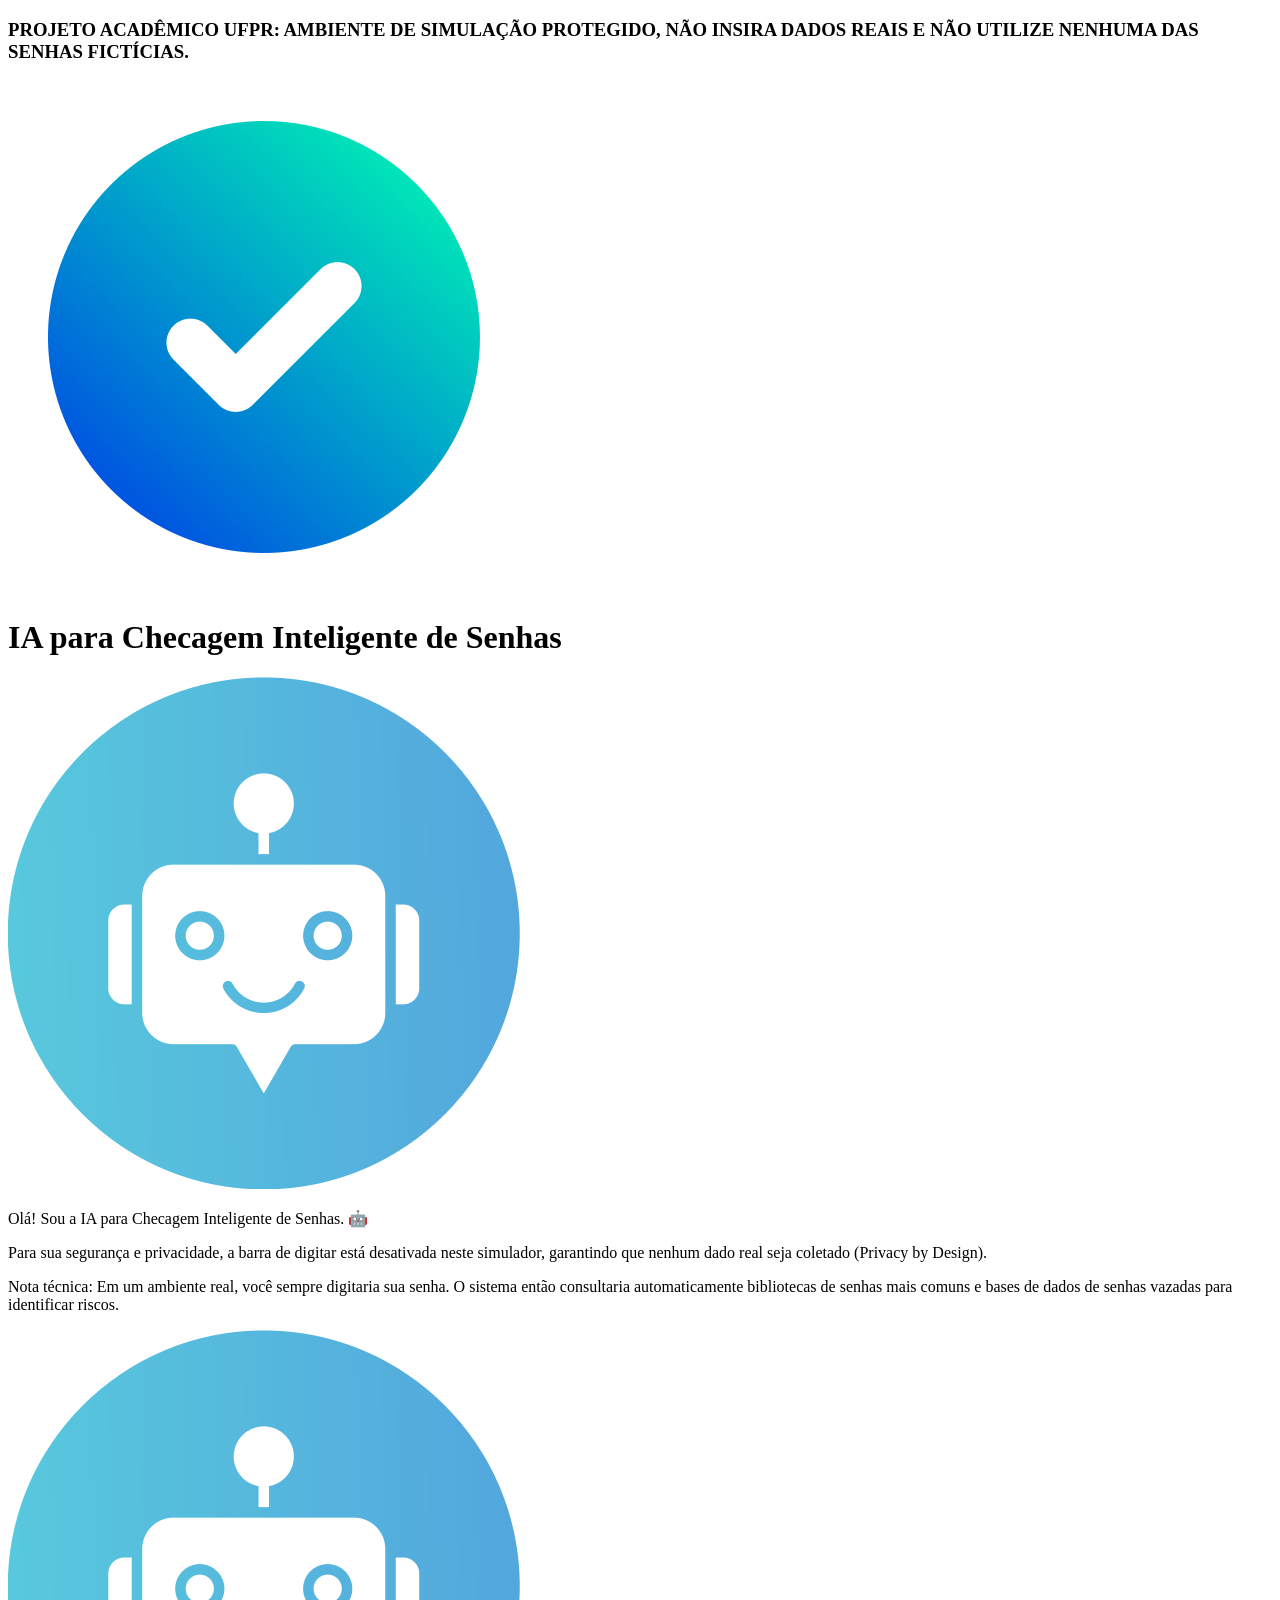
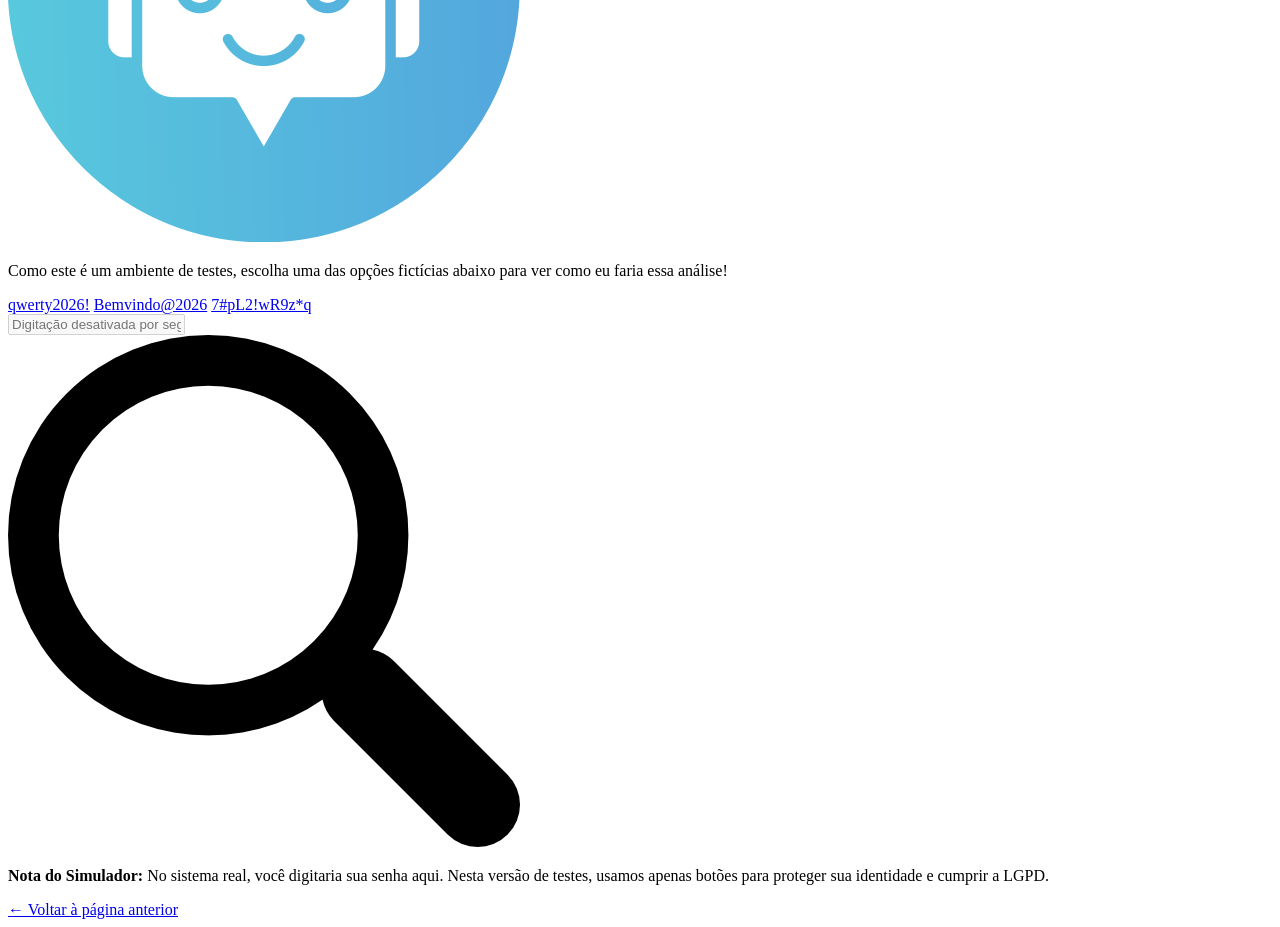
==== pagina2.html @ 12b7cb88 "defiiçâo de balôes" ====
<!DOCTYPE html>
<html lang="pt-br">

<head>
    <meta charset="UTF-8">
    <meta name="viewport" content="width=device-width, initial-scale=1.0">
    <title>IA Checagem de Senhas - Simulação</title>
    <link rel="shortcut icon" href="favicon/favicon.ico" type="image/x-icon">

    <link rel="stylesheet" href="estilos/celular-style.css" media="screen and (max-width: 768px)"> <!--celular-->

    <link rel="stylesheet" href="estilos/tablet-style.css"
        media="screen and (min-width: 769px) and (max-width: 1024px)"> <!--tablet-->

    <link rel="stylesheet" href="estilos/pc-style.css" media="screen and (min-width: 1025px)"> <!--pc-->

    <style>
        @import url('https://fonts.googleapis.com/css2?family=Inter:ital,opsz,wght@0,14..32,100..900;1,14..32,100..900&display=swap');
    </style>
</head>

<body>

    <div class="aviso">
        <h3>PROJETO ACADÊMICO UFPR: AMBIENTE DE SIMULAÇÃO PROTEGIDO, NÃO INSIRA DADOS REAIS E NÃO UTILIZE NENHUMA DAS
            SENHAS FICTÍCIAS.</h3>
    </div>

    <div class="layout-colunas">
        <header class="container1" id="inicio1">
            <div class="header">
                <div class="logo">
                    <img src="favicon/logo.png" alt="Logo IA Senhas">
                </div>

                <div class="titulo-principal">
                    <h1>IA para Checagem Inteligente de Senhas</h1>
                </div>
            </div>
        </header>

        <main class="container2">
            <!-- Área principal de Chat -->
            <div class="chat-container">

                <!-- Mensagem do Robô (IA) -->
                <div class="mensagem robo">
                    <div class="avatar">
                        <img src="favicon/bot.png" alt="Ícone Robô">
                    </div>
                    <div class="balao balao-robo">
                        <p>Olá! Sou a IA para Checagem Inteligente de Senhas. 🤖</p>
                        <p>Para sua segurança e privacidade, a barra de digitar está desativada neste simulador, garantindo que nenhum dado real seja coletado (Privacy by Design).</p>
                        <p>Nota técnica: Em um ambiente real, você sempre digitaria sua senha. O sistema então consultaria automaticamente bibliotecas de senhas mais comuns e bases de dados de senhas vazadas para identificar riscos.</p>
                        <p></p>
                    </div>
                </div>

                <!-- Nova Mensagem do Robô pedindo para escolher -->
                <div class="mensagem robo">
                    <div class="avatar">
                        <img src="favicon/bot.png" alt="Ícone Robô">
                    </div>
                    <div class="balao balao-robo">
                        <p>Como este é um ambiente de testes, escolha uma das opções fictícias abaixo para ver como eu faria essa análise!</p>
                    </div>
                </div>

                <!-- Opções de Senhas Fictícias -->
                <div class="opcoes-senha">
                    <a href="pagina3-sen1.html" class="botao-senha">qwerty2026!</a>
                    <a href="#" class="botao-senha">Bemvindo@2026</a>
                    <a href="#" class="botao-senha">7#pL2!wR9z*q</a>
                </div>
                
                <!-- Área de Input Desativada -->
                <div class="area-digitacao">
                    <input type="text" class="barra-busca" placeholder="Digitação desativada por segurança..." disabled>
                    <div class="botao-imagem">
                        <!-- Espaço para adicionar a imagem/ícone no lado direito -->
                        <img src="favicon/magnifying-glass.png" alt="Ícone Enviar">
                    </div>
                </div>
                
                <p class="nota-simulador"><strong>Nota do Simulador:</strong> No sistema real, você digitaria sua senha aqui. Nesta versão de testes, usamos apenas botões para proteger sua identidade e cumprir a LGPD.</p>

                <!-- Botão Voltar -->
                <div class="voltar-container">
                    <a href="index.html" class="botao-voltar">← Voltar à página anterior</a>
                </div>

            </div>
        </main>
    </div>

    <footer>

    </footer>

</body>

</html>
---- estilos/celular-style.css ----
@charset "UTF-8";

/* Importação da fonte no topo (fora do @media para evitar erros) */
@import url('https://fonts.googleapis.com/css2?family=Inter:ital,opsz,wght@0,14..32,100..900;1,14..32,100..900&display=swap');

:root {
    --cor1: #0D1117;
    --cor2: #161B22;
    --cor3: #30363D;
    --cor4: #238636;
    --cor5: #D29922;
    --cor6: #DA3633;
    --cor7: #E6EDF3;
    --cor8: #8B949E;
    --cor9: #79C0FF;

    --font1: "Inter", sans-serif;
}

/* TELA CELULAR (DE 0PX ATÉ 768PX) */
@media screen and (max-width: 768px) {

    /* RESET E GLOBAIS (Baseado no seu modelo) */
    * {
        margin: 0px;
        padding: 0px;
        box-sizing: border-box;
        font-family: var(--font1);
    }

    html {
        scroll-behavior: smooth;
    }

    body {
        width: 100%;
        overflow-x: hidden;
        background-color: var(--cor1);
        color: var(--cor7);
    }

    h1, h2, h3, legend {
        font-family: var(--font1);
    }

    /* --- AVISO NO TOPO --- */
    .aviso {
        background-color: rgba(121, 192, 255, 0.1); /* Fundo azul suave e transparente */
        color: var(--cor9); /* Texto azul para combinar com os títulos */
        border-bottom: 1px solid rgba(121, 192, 255, 0.3); /* Linha sutil azulada */
        text-align: center;
        padding: 10px; /* Um pouco mais de espaço */
    }

    .aviso h3 {
        font-size: 12px; /* Letra levemente maior */
        font-weight: 500;
        margin: 0;
        letter-spacing: 0.5px;
    }

    /* --- ESTRUTURA DE COLUNAS --- */
    .layout-colunas {
        display: flex;
        flex-direction: column;
        width: 100%;
    }

    /* --- HEADER --- */
    header.container1 {
        background-color: var(--cor2);
        width: 100%;
        border-bottom: 2px solid var(--cor3);
        padding: 20px 10px;
    }

    .header {
        display: flex;
        flex-direction: column;
        align-items: center;
        justify-content: center;
        gap: 15px;
        width: 100%;
    }

    .logo {
        display: flex;
        align-items: center;
        justify-content: center;
    }

    .logo img {
        height: 90px;
        width: auto;
        margin: 0;
    }

    .titulo-principal h1 {
        font-size: 1.8em;
        margin: 0;
        text-align: center;
        color: var(--cor9);
        text-shadow: 2px 2px 4px rgba(0, 0, 0, 0.4);
    }

    /* --- CONTEÚDO PRINCIPAL --- */
    main.container2 {
        width: 100%;
        padding: 20px;
        display: flex;
        flex-direction: column;
        align-items: center;
    }

    .artigo article {
        background-color: var(--cor2);
        border: 1px solid var(--cor3);
        border-radius: 15px;
        padding: 20px;
        display: flex;
        flex-direction: column;
        gap: 15px;
        box-shadow: 2px 4px 10px rgba(0, 0, 0, 0.3);
    }

    .artigo h2 {
        color: var(--cor9);
        text-align: center;
        font-size: 1.6em;
    }

    .artigo p {
        line-height: 1.5;
        text-align: justify;
        font-size: 16px;
        color: var(--cor7);
    }

    .artigo strong {
        color: var(--cor8);
    }

    /* --- CHAT - MENSAGENS --- */
    .chat-container {
        width: 100%;
        display: flex;
        flex-direction: column;
        gap: 35px; /* Espaçamento aumentado para dar mais respiro entre os balões */
    }

    .mensagem {
        display: flex;
        align-items: flex-start; /* Alinha o avatar e o balão no topo */
        gap: 10px; /* Espaço entre o avatar e o balão */
    }

    .avatar img {
        width: 45px; /* Tamanho do ícone de usuário/bot */
        height: 45px;
        border-radius: 50%; /* Deixa o ícone redondo */
        object-fit: cover;
    }

    .balao {
        background-color: var(--cor3);
        padding: 15px;
        border-radius: 15px;
        border-top-left-radius: 0; /* Faz a pontinha do balão apontar para o robô na esquerda */
        max-width: 85%; /* Evita que o balão encoste totalmente na borda direita */
    }

    .balao p {
        margin-bottom: 10px;
        line-height: 1.4;
    }

    .balao p:last-child {
        margin-bottom: 0;
    }

    /* --- MENSAGEM DO USUÁRIO --- */
    .mensagem.usuario {
        justify-content: flex-end; /* Alinha o balão do usuário à direita */
    }

    .balao-usuario {
        background-color: var(--cor4); /* Verde para diferenciar do bot */
        color: #ffffff;
        border-top-left-radius: 15px; /* Restaura a borda esquerda arredondada */
        border-top-right-radius: 0; /* Faz a pontinha apontar para o usuário na direita */
    }

    /* --- OPÇÕES DE SENHAS FICTÍCIAS --- */
    .opcoes-senha {
        display: flex;
        flex-direction: row;
        flex-wrap: wrap; /* Permite que os botões quebrem linha se a tela for muito pequena */
        justify-content: center; /* Centraliza os botões na tela */
        gap: 10px; /* Espaço entre os botões reduzido um pouquinho para caberem melhor */
        width: 100%;
    }

    .botao-senha {
        background-color: var(--cor2);
        color: var(--cor9);
        border: 2px solid var(--cor3);
        padding: 10px 14px; /* Levemente menor para caber perfeitamente no mobile */
        border-radius: 20px; /* Bordas bem arredondadas como balões */
        text-align: center;
        text-decoration: none;
        font-weight: 600;
        font-size: 16px;
    }

    .botao-senha:active {
        background-color: var(--cor3);
    }

    /* --- ÁREA DE DIGITAÇÃO (BARRA DE BUSCA DESATIVADA) --- */
    .area-digitacao {
        display: flex;
        align-items: center;
        background-color: var(--cor3); /* Fundo uniforme escuro */
        border-radius: 25px; /* Bordas bem arredondadas, estilo pílula */
        padding: 5px 15px;
        width: 100%;
        margin-top: -15px; /* Puxa a barra para mais perto das opções acima */
    }

    .barra-busca {
        flex-grow: 1; /* Faz a barra de texto esticar e empurrar o ícone para o canto */
        background-color: transparent; /* Pega a cor uniforme da div 'area-digitacao' */
        border: none;
        color: var(--cor8); /* Cor do texto (cinza) para aparência de inativo */
        font-size: 14px;
        padding: 10px 5px;
        outline: none; /* Remove aquela linha em volta ao clicar */
        cursor: not-allowed; /* Mostra cursor de bloqueado ao passar o mouse */
    }

    .botao-imagem img {
        width: 24px;
        height: 24px;
        opacity: 0.5; /* Deixa o ícone levemente transparente indicando inatividade */
    }

    /* --- NOTA DO SIMULADOR --- */
    .nota-simulador {
        font-size: 12px;
        color: var(--cor8); /* Tom de cinza para ficar discreto */
        text-align: center;
        margin-top: -25px; /* Puxa a nota para colar na barra de busca (compensa o gap) */
        font-style: italic;
    }

    /* --- BOTÃO VOLTAR AO INÍCIO --- */
    .voltar-container {
        display: flex;
        justify-content: center;
        width: 100%;
        margin-top: -15px; /* Compensa o espaçamento do chat para ficar mais próximo da nota */
    }

    .botao-voltar {
        color: var(--cor8); /* Cor discreta para não tirar o foco da simulação */
        text-decoration: none;
        font-size: 12px;
        padding: 6px 14px;
        border: 1px solid var(--cor8); /* Apenas uma linha ao redor */
        border-radius: 15px;
    }

    /* --- BOTÃO INICIAR SIMULAÇÃO --- */
    .artigo a {
        background-color: var(--cor2);
        color: var(--cor9);
        border: 2px solid var(--cor3);
        background-color: var(--cor4); /* Verde igual aos botões de senha */
        color: #ffffff;
        border: 2px solid var(--cor4);
        padding: 10px 14px;
        border-radius: 20px; /* Bordas bem arredondadas como balões */
        text-align: center;
        text-decoration: none;
        font-weight: 600;
        font-size: 16px;
        margin-top: 15px;
        box-shadow: 0 2px 5px rgba(0,0,0,0.3);
    }

    .artigo a:active {
        background-color: var(--cor3);
        background-color: #1e702e;
        border-color: #1e702e;
    }

    /* --- FOOTER --- */
    footer {
        background-color: var(--cor2);
        padding: 20px;
        margin-top: 30px;
        border-top: 4px solid var(--cor3);
        min-height: 80px;
    }
}
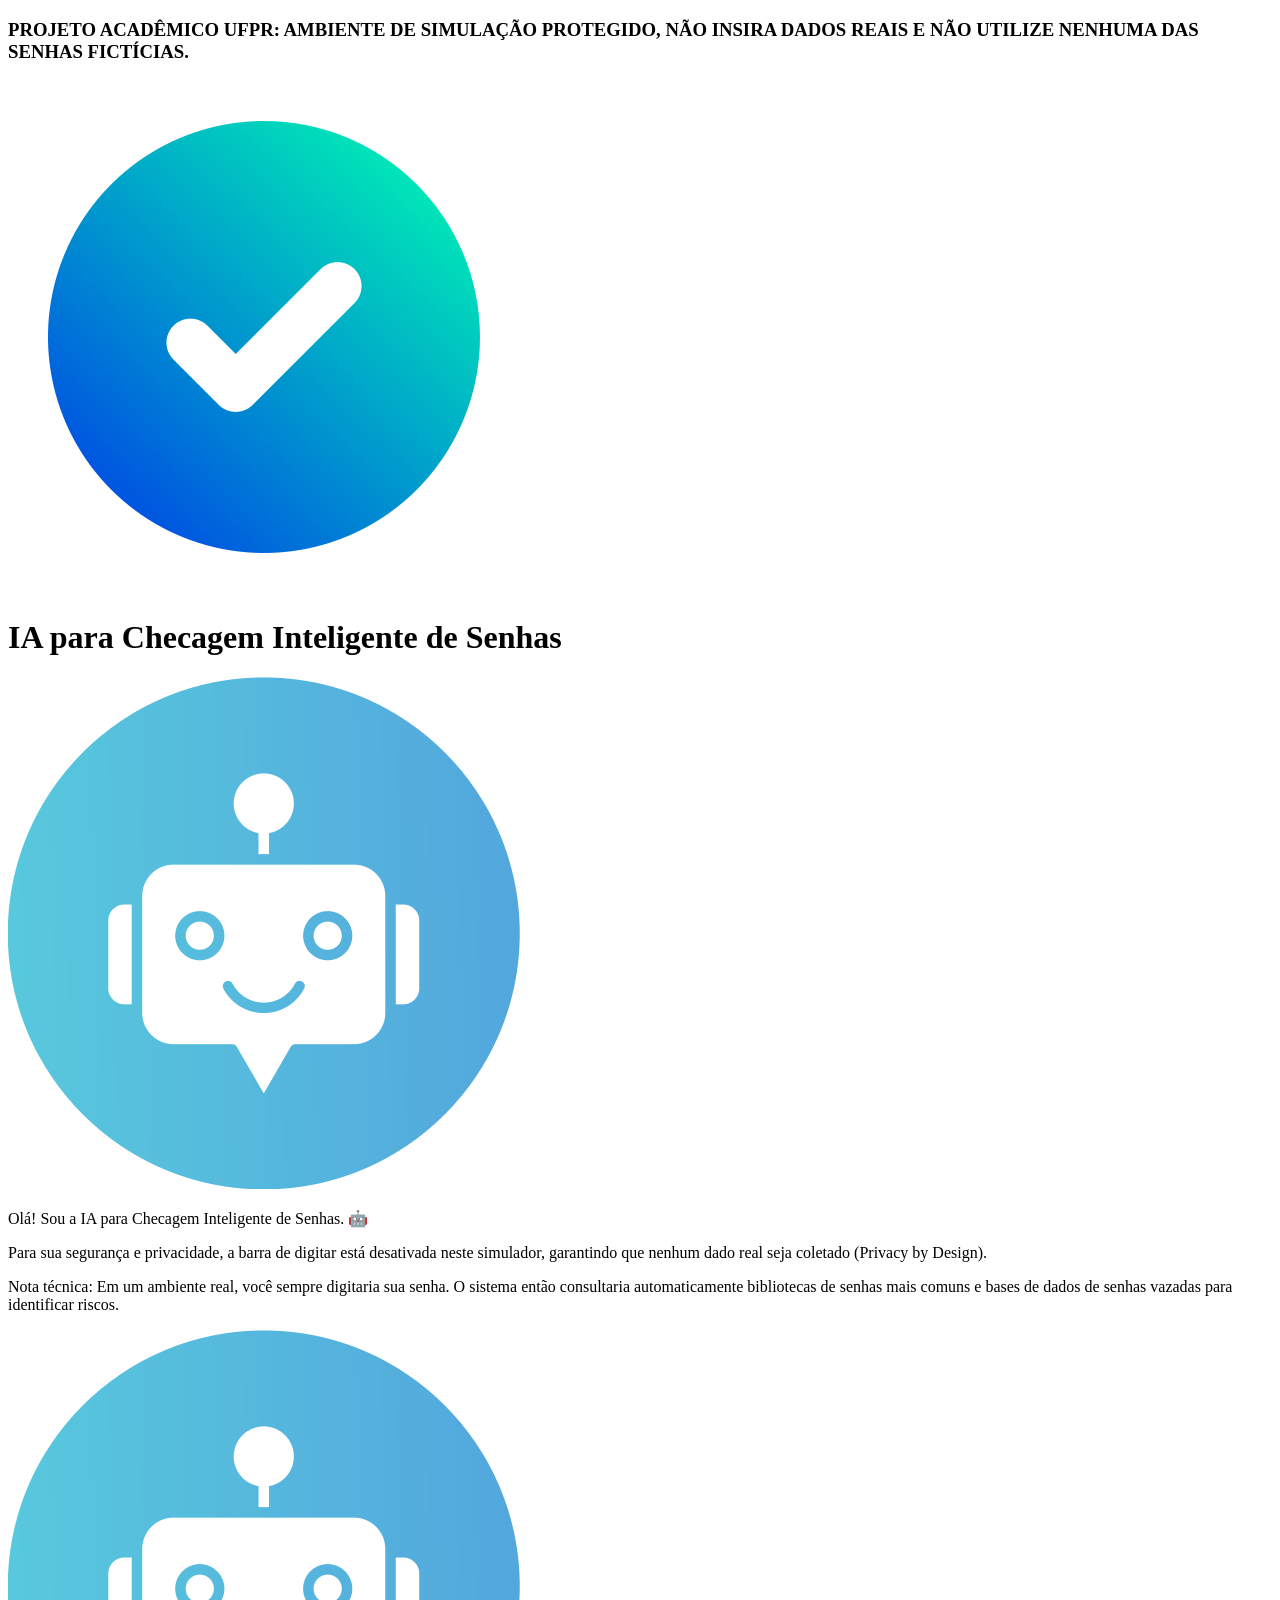
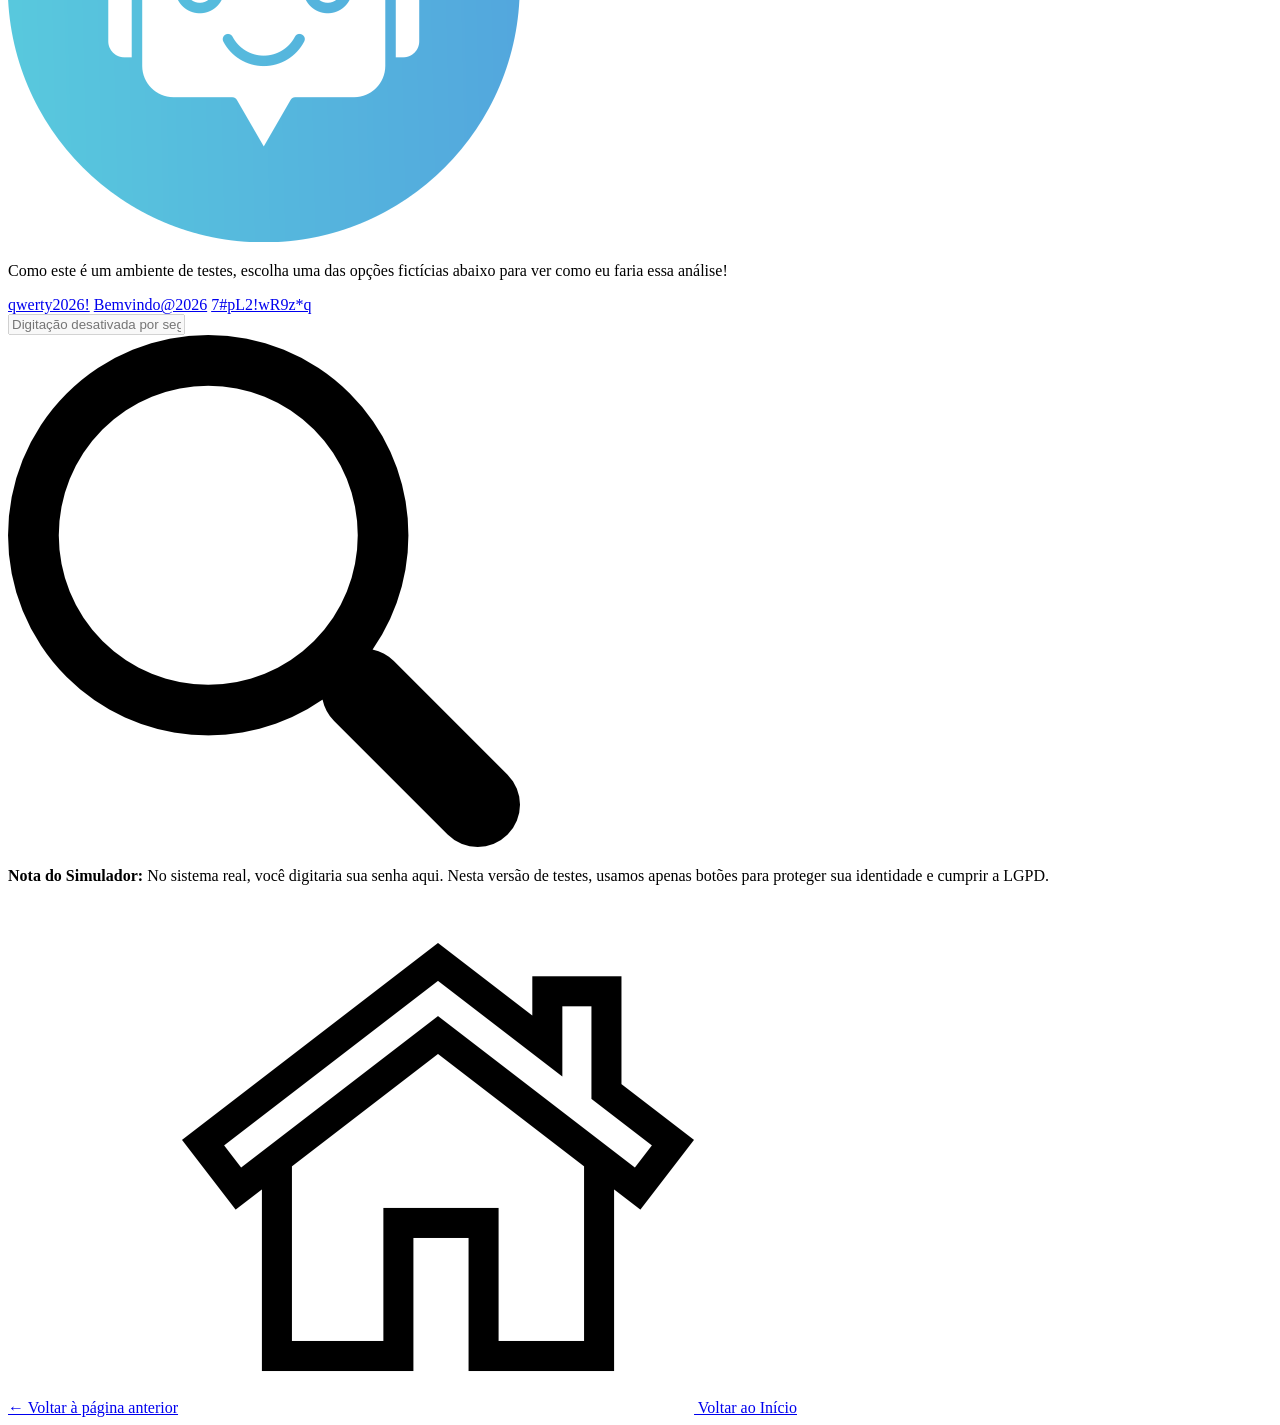
==== commit ed8dda74: "-" ====
--- a/pagina2.html
+++ b/pagina2.html
@@ -69,7 +69,7 @@
                 <!-- Opções de Senhas Fictícias -->
                 <div class="opcoes-senha">
                     <a href="pagina3-sen1.html" class="botao-senha">qwerty2026!</a>
-                    <a href="#" class="botao-senha">Bemvindo@2026</a>
+                    <a href="pagina4-sen2.html" class="botao-senha">Bemvindo@2026</a>
                     <a href="#" class="botao-senha">7#pL2!wR9z*q</a>
                 </div>
                 
@@ -87,6 +87,7 @@
                 <!-- Botão Voltar -->
                 <div class="voltar-container">
                     <a href="index.html" class="botao-voltar">← Voltar à página anterior</a>
+                    <a href="index.html" class="botao-voltar"><img src="favicon/home.png" alt="Ícone Casa"> Voltar ao Início</a>
                 </div>
 
             </div>
--- a/estilos/celular-style.css
+++ b/estilos/celular-style.css
@@ -257,17 +257,29 @@
     .voltar-container {
         display: flex;
         justify-content: center;
+        gap: 10px;
+        flex-wrap: wrap;
         width: 100%;
         margin-top: -15px; /* Compensa o espaçamento do chat para ficar mais próximo da nota */
     }
 
     .botao-voltar {
+        display: flex;
+        align-items: center;
+        gap: 5px; /* Espaço entre o ícone e o texto */
         color: var(--cor8); /* Cor discreta para não tirar o foco da simulação */
         text-decoration: none;
         font-size: 12px;
         padding: 6px 14px;
         border: 1px solid var(--cor8); /* Apenas uma linha ao redor */
         border-radius: 15px;
+    }
+    
+    .botao-voltar img {
+        width: 14px;
+        height: 14px;
+        opacity: 0.7; /* Deixa o ícone suave para combinar com o texto cinza */
+        filter: invert(1); /* Transforma o ícone preto em branco para aparecer no fundo escuro */
     }
 
     /* --- BOTÃO INICIAR SIMULAÇÃO --- */
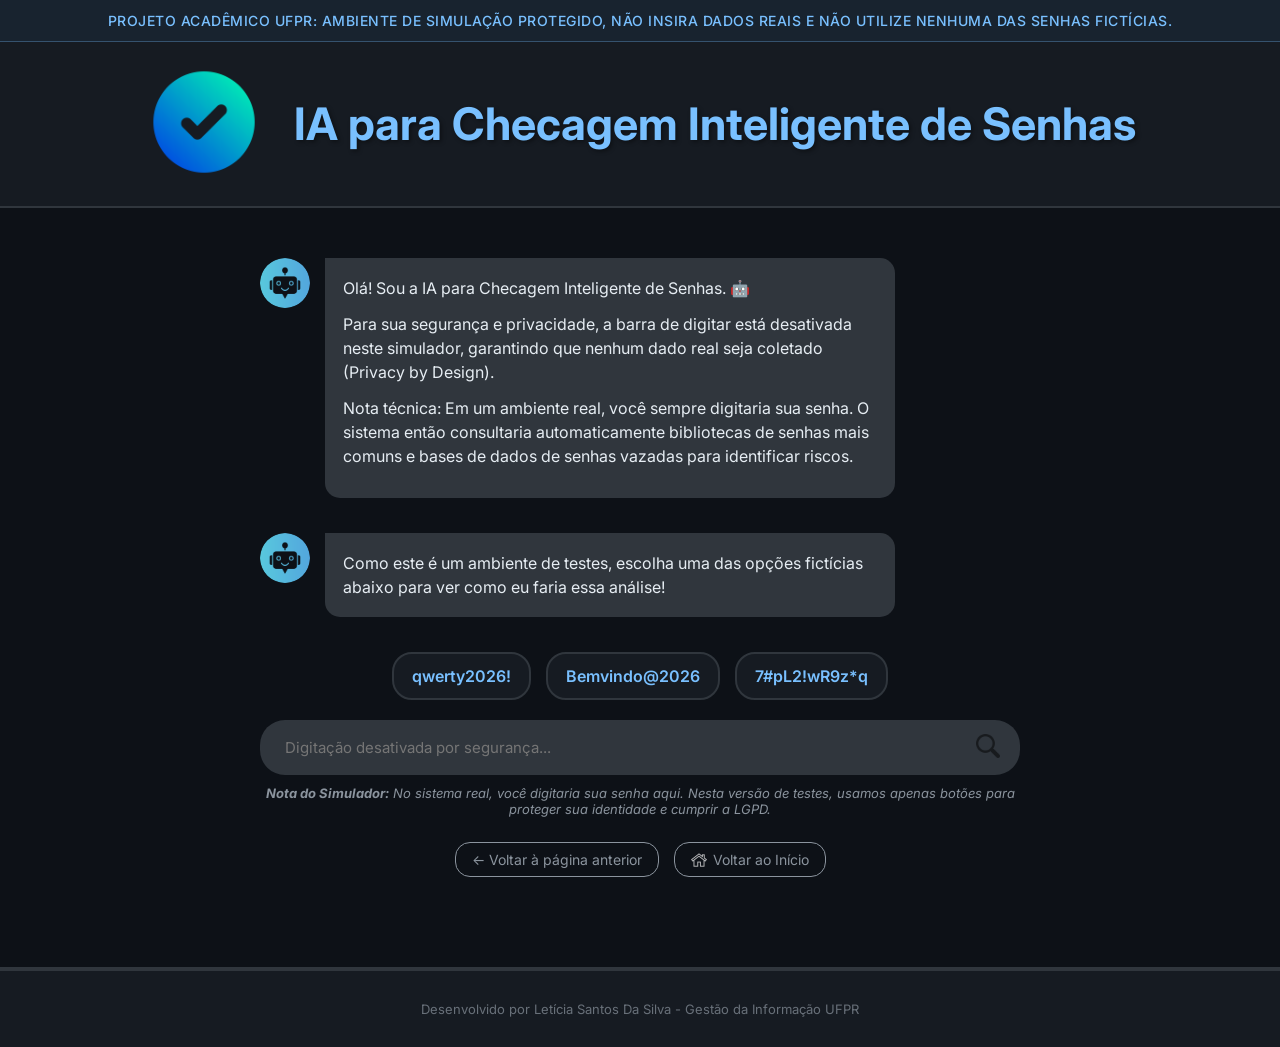
==== commit b3ac5e1d: "finalizado" ====
--- a/pagina2.html
+++ b/pagina2.html
@@ -70,7 +70,7 @@
                 <div class="opcoes-senha">
                     <a href="pagina3-sen1.html" class="botao-senha">qwerty2026!</a>
                     <a href="pagina4-sen2.html" class="botao-senha">Bemvindo@2026</a>
-                    <a href="#" class="botao-senha">7#pL2!wR9z*q</a>
+                    <a href="pagina5-sen3.html" class="botao-senha">7#pL2!wR9z*q</a>
                 </div>
                 
                 <!-- Área de Input Desativada -->
@@ -95,7 +95,7 @@
     </div>
 
     <footer>
-
+        <p>Desenvolvido por Letícia Santos Da Silva - Gestão da Informação UFPR</p>
     </footer>
 
 </body>
--- a/estilos/tablet-style.css
+++ b/estilos/tablet-style.css
@@ -0,0 +1,327 @@
+@charset "UTF-8";
+
+/* Importação da fonte no topo (fora do @media para evitar erros) */
+@import url('https://fonts.googleapis.com/css2?family=Inter:ital,opsz,wght@0,14..32,100..900;1,14..32,100..900&display=swap');
+
+:root {
+    --cor1: #0D1117;
+    --cor2: #161B22;
+    --cor3: #30363D;
+    --cor4: #238636;
+    --cor5: #D29922;
+    --cor6: #DA3633;
+    --cor7: #E6EDF3;
+    --cor8: #8B949E;
+    --cor9: #79C0FF;
+
+    --font1: "Inter", sans-serif;
+}
+
+/* TELA TABLET (DE 769PX ATÉ 1024PX) */
+@media screen and (min-width: 769px) and (max-width: 1024px) {
+
+    /* RESET E GLOBAIS */
+    * {
+        margin: 0px;
+        padding: 0px;
+        box-sizing: border-box;
+        font-family: var(--font1);
+    }
+
+    html {
+        scroll-behavior: smooth;
+    }
+
+    body {
+        width: 100%;
+        overflow-x: hidden;
+        background-color: var(--cor1);
+        color: var(--cor7);
+    }
+
+    h1, h2, h3, legend {
+        font-family: var(--font1);
+    }
+
+    /* --- AVISO NO TOPO --- */
+    .aviso {
+        background-color: rgba(121, 192, 255, 0.1);
+        color: var(--cor9);
+        border-bottom: 1px solid rgba(121, 192, 255, 0.3);
+        text-align: center;
+        padding: 12px;
+    }
+
+    .aviso h3 {
+        font-size: 13px;
+        font-weight: 500;
+        margin: 0;
+        letter-spacing: 0.5px;
+    }
+
+    /* --- ESTRUTURA DE COLUNAS --- */
+    .layout-colunas {
+        display: flex;
+        flex-direction: column;
+        width: 100%;
+    }
+
+    /* --- HEADER --- */
+    header.container1 {
+        background-color: var(--cor2);
+        width: 100%;
+        border-bottom: 2px solid var(--cor3);
+        padding: 30px 40px;
+    }
+
+    .header {
+        display: flex;
+        flex-direction: column; /* LOGO E TÍTULO EMPILHADOS VERTICALMENTE */
+        align-items: center; /* Alinha o conjunto ao centro */
+        justify-content: center;
+        gap: 20px; /* Espaço entre a logo e o título */
+        width: 100%;
+        max-width: 980px; /* Mantém um limite de largura para não ficar muito colado na borda em telas grandes */
+        margin: 0 auto;
+    }
+
+    .logo img {
+        height: 110px; /* Logo consideravelmente maior */
+        width: auto;
+        margin: 0;
+    }
+
+    .titulo-principal {
+    }
+
+    .titulo-principal h1 {
+        font-size: 2.5em; /* Título maior acompanhando a logo */
+        margin: 0;
+        text-align: center; /* Título centralizado abaixo da logo */
+        color: var(--cor9);
+        text-shadow: 2px 2px 4px rgba(0, 0, 0, 0.4);
+    }
+
+    /* --- CONTEÚDO PRINCIPAL --- */
+    main.container2 {
+        width: 100%;
+        max-width: 700px; /* Limita a largura do conteúdo para melhor leitura */
+        margin: 0 auto; /* Centraliza o conteúdo */
+        padding: 40px 20px;
+        display: flex;
+        flex-direction: column;
+        align-items: center;
+    }
+
+    /* --- ESTILOS DA PÁGINA INICIAL (artigo) --- */
+    .artigo article {
+        background-color: var(--cor2);
+        border: 1px solid var(--cor3);
+        border-radius: 15px;
+        padding: 30px;
+        display: flex;
+        flex-direction: column;
+        gap: 20px;
+        box-shadow: 2px 4px 10px rgba(0, 0, 0, 0.3);
+    }
+
+    .artigo h2 {
+        color: var(--cor9);
+        text-align: center;
+        font-size: 1.8em;
+    }
+
+    .artigo p {
+        line-height: 1.6;
+        text-align: justify;
+        font-size: 17px;
+        color: var(--cor7);
+    }
+
+    .artigo strong {
+        color: var(--cor8);
+    }
+
+    .artigo a {
+        background-color: var(--cor4);
+        color: #ffffff;
+        border: 2px solid var(--cor4);
+        padding: 12px 16px;
+        border-radius: 20px;
+        text-align: center;
+        text-decoration: none;
+        font-weight: 600;
+        font-size: 18px;
+        margin-top: 15px;
+        box-shadow: 0 2px 5px rgba(0,0,0,0.3);
+        align-self: center;
+        width: 60%;
+        max-width: 300px;
+    }
+
+    .artigo a:active {
+        background-color: #1e702e;
+        border-color: #1e702e;
+    }
+
+    /* --- CHAT - MENSAGENS --- */
+    .chat-container {
+        width: 100%;
+        display: flex;
+        flex-direction: column;
+        gap: 35px;
+    }
+
+    .mensagem {
+        display: flex;
+        align-items: flex-start;
+        gap: 10px;
+    }
+
+    .avatar img {
+        width: 45px;
+        height: 45px;
+        border-radius: 50%;
+        object-fit: cover;
+    }
+
+    .balao {
+        background-color: var(--cor3);
+        padding: 15px;
+        border-radius: 15px;
+        border-top-left-radius: 0;
+        max-width: 85%;
+    }
+
+    .balao p {
+        margin-bottom: 10px;
+        line-height: 1.4;
+    }
+
+    .balao p:last-child {
+        margin-bottom: 0;
+    }
+
+    /* --- MENSAGEM DO USUÁRIO --- */
+    .mensagem.usuario {
+        justify-content: flex-end;
+    }
+
+    .balao-usuario {
+        background-color: var(--cor4);
+        color: #ffffff;
+        border-top-left-radius: 15px;
+        border-top-right-radius: 0;
+    }
+
+    /* --- OPÇÕES DE SENHAS FICTÍCIAS --- */
+    .opcoes-senha {
+        display: flex;
+        flex-direction: row;
+        flex-wrap: wrap;
+        justify-content: center;
+        gap: 10px;
+        width: 100%;
+    }
+
+    .botao-senha {
+        background-color: var(--cor2);
+        color: var(--cor9);
+        border: 2px solid var(--cor3);
+        padding: 10px 14px;
+        border-radius: 20px;
+        text-align: center;
+        text-decoration: none;
+        font-weight: 600;
+        font-size: 16px;
+    }
+
+    .botao-senha:active {
+        background-color: var(--cor3);
+    }
+
+    /* --- ÁREA DE DIGITAÇÃO (BARRA DE BUSCA DESATIVADA) --- */
+    .area-digitacao {
+        display: flex;
+        align-items: center;
+        background-color: var(--cor3);
+        border-radius: 25px;
+        padding: 5px 15px;
+        width: 100%;
+        margin-top: -15px;
+    }
+
+    .barra-busca {
+        flex-grow: 1;
+        background-color: transparent;
+        border: none;
+        color: var(--cor8);
+        font-size: 14px;
+        padding: 10px 5px;
+        outline: none;
+        cursor: not-allowed;
+    }
+
+    .botao-imagem img {
+        width: 24px;
+        height: 24px;
+        opacity: 0.5;
+    }
+
+    /* --- NOTA DO SIMULADOR --- */
+    .nota-simulador {
+        font-size: 12px;
+        color: var(--cor8);
+        text-align: center;
+        margin-top: -25px;
+        font-style: italic;
+    }
+
+    /* --- BOTÃO VOLTAR AO INÍCIO --- */
+    .voltar-container {
+        display: flex;
+        justify-content: center;
+        gap: 10px;
+        flex-wrap: wrap;
+        width: 100%;
+        margin-top: -15px;
+    }
+
+    .botao-voltar {
+        display: flex;
+        align-items: center;
+        gap: 5px;
+        color: var(--cor8);
+        text-decoration: none;
+        font-size: 12px;
+        padding: 6px 14px;
+        border: 1px solid var(--cor8);
+        border-radius: 15px;
+    }
+    
+    .botao-voltar img {
+        width: 14px;
+        height: 14px;
+        opacity: 0.7;
+        filter: invert(1);
+    }
+
+    /* --- FOOTER --- */
+    footer {
+        background-color: var(--cor2);
+        padding: 20px;
+        margin-top: 30px;
+        border-top: 4px solid var(--cor3);
+        min-height: 80px;
+        display: flex;
+        align-items: center;
+        justify-content: center;
+    }
+
+    footer p {
+        color: var(--cor8);
+        font-size: 12px;
+        text-align: center;
+        opacity: 0.7;
+    }
+}
--- a/estilos/pc-style.css
+++ b/estilos/pc-style.css
@@ -0,0 +1,295 @@
+@charset "UTF-8";
+
+/* Importação da fonte no topo (fora do @media para evitar erros) */
+@import url('https://fonts.googleapis.com/css2?family=Inter:ital,opsz,wght@0,14..32,100..900;1,14..32,100..900&display=swap');
+
+:root {
+    --cor1: #0D1117;
+    --cor2: #161B22;
+    --cor3: #30363D;
+    --cor4: #238636;
+    --cor5: #D29922;
+    --cor6: #DA3633;
+    --cor7: #E6EDF3;
+    --cor8: #8B949E;
+    --cor9: #79C0FF;
+
+    --font1: "Inter", sans-serif;
+}
+
+/* TELA PC / NOTEBOOK (DE 1025PX EM DIANTE) */
+@media screen and (min-width: 1025px) {
+
+    /* RESET E GLOBAIS */
+    * {
+        margin: 0px;
+        padding: 0px;
+        box-sizing: border-box;
+        font-family: var(--font1);
+    }
+
+    html {
+        scroll-behavior: smooth;
+    }
+
+    body {
+        width: 100%;
+        overflow-x: hidden;
+        background-color: var(--cor1);
+        color: var(--cor7);
+    }
+
+    h1, h2, h3, legend {
+        font-family: var(--font1);
+    }
+
+    /* --- AVISO NO TOPO --- */
+    .aviso {
+        background-color: rgba(121, 192, 255, 0.1);
+        color: var(--cor9);
+        border-bottom: 1px solid rgba(121, 192, 255, 0.3);
+        text-align: center;
+        padding: 12px;
+    }
+
+    .aviso h3 {
+        font-size: 14px;
+        font-weight: 500;
+        margin: 0;
+        letter-spacing: 0.5px;
+    }
+
+    /* --- ESTRUTURA DE COLUNAS --- */
+    .layout-colunas {
+        display: flex;
+        flex-direction: column;
+        width: 100%;
+    }
+
+    /* --- HEADER --- */
+    header.container1 {
+        background-color: var(--cor2);
+        width: 100%;
+        border-bottom: 2px solid var(--cor3);
+        padding: 20px 40px;
+        display: flex;
+        justify-content: center;
+    }
+
+    .header {
+        display: flex;
+        flex-direction: row; /* LOGO E TÍTULO LADO A LADO NA TELA GRANDE */
+        align-items: center;
+        justify-content: center;
+        gap: 30px;
+        width: 100%;
+        max-width: 1200px;
+    }
+
+    .logo img {
+        height: 120px;
+        width: auto;
+        margin: 0;
+    }
+
+    .titulo-principal h1 {
+        font-size: 2.8em;
+        margin: 0;
+        text-align: left;
+        color: var(--cor9);
+        text-shadow: 2px 2px 4px rgba(0, 0, 0, 0.4);
+    }
+
+    /* --- CONTEÚDO PRINCIPAL --- */
+    main.container2 {
+        width: 100%;
+        max-width: 800px; /* Limita a largura para leitura confortável na tela do PC */
+        margin: 0 auto; /* Centraliza a caixa de conteúdo */
+        padding: 50px 20px;
+        display: flex;
+        flex-direction: column;
+        align-items: center;
+    }
+
+    /* --- ESTILOS DA PÁGINA INICIAL (artigo) --- */
+    .artigo article {
+        background-color: var(--cor2);
+        border: 1px solid var(--cor3);
+        border-radius: 15px;
+        padding: 40px;
+        display: flex;
+        flex-direction: column;
+        gap: 20px;
+        box-shadow: 2px 4px 15px rgba(0, 0, 0, 0.4);
+    }
+
+    .artigo h2 {
+        color: var(--cor9);
+        text-align: center;
+        font-size: 2em;
+    }
+
+    .artigo p {
+        line-height: 1.6;
+        text-align: justify;
+        font-size: 18px;
+        color: var(--cor7);
+    }
+
+    .artigo strong {
+        color: var(--cor8);
+    }
+
+    .artigo a {
+        background-color: var(--cor4);
+        color: #ffffff;
+        border: 2px solid var(--cor4);
+        padding: 12px 20px;
+        border-radius: 20px;
+        text-align: center;
+        text-decoration: none;
+        font-weight: 600;
+        font-size: 18px;
+        margin-top: 20px;
+        box-shadow: 0 2px 5px rgba(0,0,0,0.3);
+        align-self: center;
+        width: auto;
+        min-width: 300px;
+        cursor: pointer;
+        transition: background-color 0.2s, transform 0.2s;
+    }
+
+    .artigo a:hover {
+        background-color: #2ca042;
+        border-color: #2ca042;
+        transform: scale(1.03); /* Efeito de crescer levemente ao passar o mouse */
+    }
+
+    .artigo a:active {
+        background-color: #1e702e;
+        border-color: #1e702e;
+        transform: scale(0.98);
+    }
+
+    /* --- CHAT - MENSAGENS --- */
+    .chat-container {
+        width: 100%;
+        display: flex;
+        flex-direction: column;
+        gap: 35px;
+    }
+
+    .mensagem {
+        display: flex;
+        align-items: flex-start;
+        gap: 15px;
+    }
+
+    .avatar img {
+        width: 50px;
+        height: 50px;
+        border-radius: 50%;
+        object-fit: cover;
+    }
+
+    .balao {
+        background-color: var(--cor3);
+        padding: 18px;
+        border-radius: 15px;
+        border-top-left-radius: 0;
+        max-width: 75%; /* Mais curto para telas grandes não ficarem com linhas enormes */
+        font-size: 16px;
+    }
+
+    .balao p {
+        margin-bottom: 12px;
+        line-height: 1.5;
+    }
+
+    .balao p:last-child {
+        margin-bottom: 0;
+    }
+
+    /* --- MENSAGEM DO USUÁRIO --- */
+    .mensagem.usuario {
+        justify-content: flex-end;
+    }
+
+    .balao-usuario {
+        background-color: var(--cor4);
+        color: #ffffff;
+        border-top-left-radius: 15px;
+        border-top-right-radius: 0;
+    }
+
+    /* --- OPÇÕES DE SENHAS FICTÍCIAS --- */
+    .opcoes-senha {
+        display: flex;
+        flex-direction: row;
+        flex-wrap: wrap;
+        justify-content: center;
+        gap: 15px;
+        width: 100%;
+    }
+
+    .botao-senha {
+        background-color: var(--cor2);
+        color: var(--cor9);
+        border: 2px solid var(--cor3);
+        padding: 12px 18px;
+        border-radius: 20px;
+        text-align: center;
+        text-decoration: none;
+        font-weight: 600;
+        font-size: 16px;
+        cursor: pointer;
+        transition: background-color 0.2s, border-color 0.2s;
+    }
+
+    .botao-senha:hover {
+        background-color: var(--cor3);
+        border-color: var(--cor8);
+    }
+
+    .botao-senha:active {
+        background-color: var(--cor1);
+    }
+
+    /* --- ÁREA DE DIGITAÇÃO E RODAPÉ DO CHAT (Reaproveitando modelo) --- */
+    .area-digitacao {
+        display: flex;
+        align-items: center;
+        background-color: var(--cor3);
+        border-radius: 25px;
+        padding: 8px 20px;
+        width: 100%;
+        margin-top: -15px;
+    }
+
+    .barra-busca {
+        flex-grow: 1;
+        background-color: transparent;
+        border: none;
+        color: var(--cor8);
+        font-size: 15px;
+        padding: 10px 5px;
+        outline: none;
+        cursor: not-allowed;
+    }
+
+    .botao-imagem img {
+        width: 24px;
+        height: 24px;
+        opacity: 0.5;
+    }
+
+    /* Restante igual ao tablet/celular */
+    .nota-simulador { font-size: 13px; color: var(--cor8); text-align: center; margin-top: -25px; font-style: italic; }
+    .voltar-container { display: flex; justify-content: center; gap: 15px; width: 100%; margin-top: -10px; }
+    .botao-voltar { display: flex; align-items: center; gap: 6px; color: var(--cor8); text-decoration: none; font-size: 14px; padding: 8px 16px; border: 1px solid var(--cor8); border-radius: 15px; transition: color 0.2s, background-color 0.2s; }
+    .botao-voltar:hover { background-color: var(--cor8); color: var(--cor1); }
+    .botao-voltar img { width: 16px; height: 16px; opacity: 0.7; filter: invert(1); transition: filter 0.2s; }
+    .botao-voltar:hover img { filter: invert(0); }
+    footer { background-color: var(--cor2); padding: 25px; margin-top: 40px; border-top: 4px solid var(--cor3); min-height: 80px; display: flex; align-items: center; justify-content: center; }
+    footer p { color: var(--cor8); font-size: 13px; text-align: center; opacity: 0.7; }
+}
